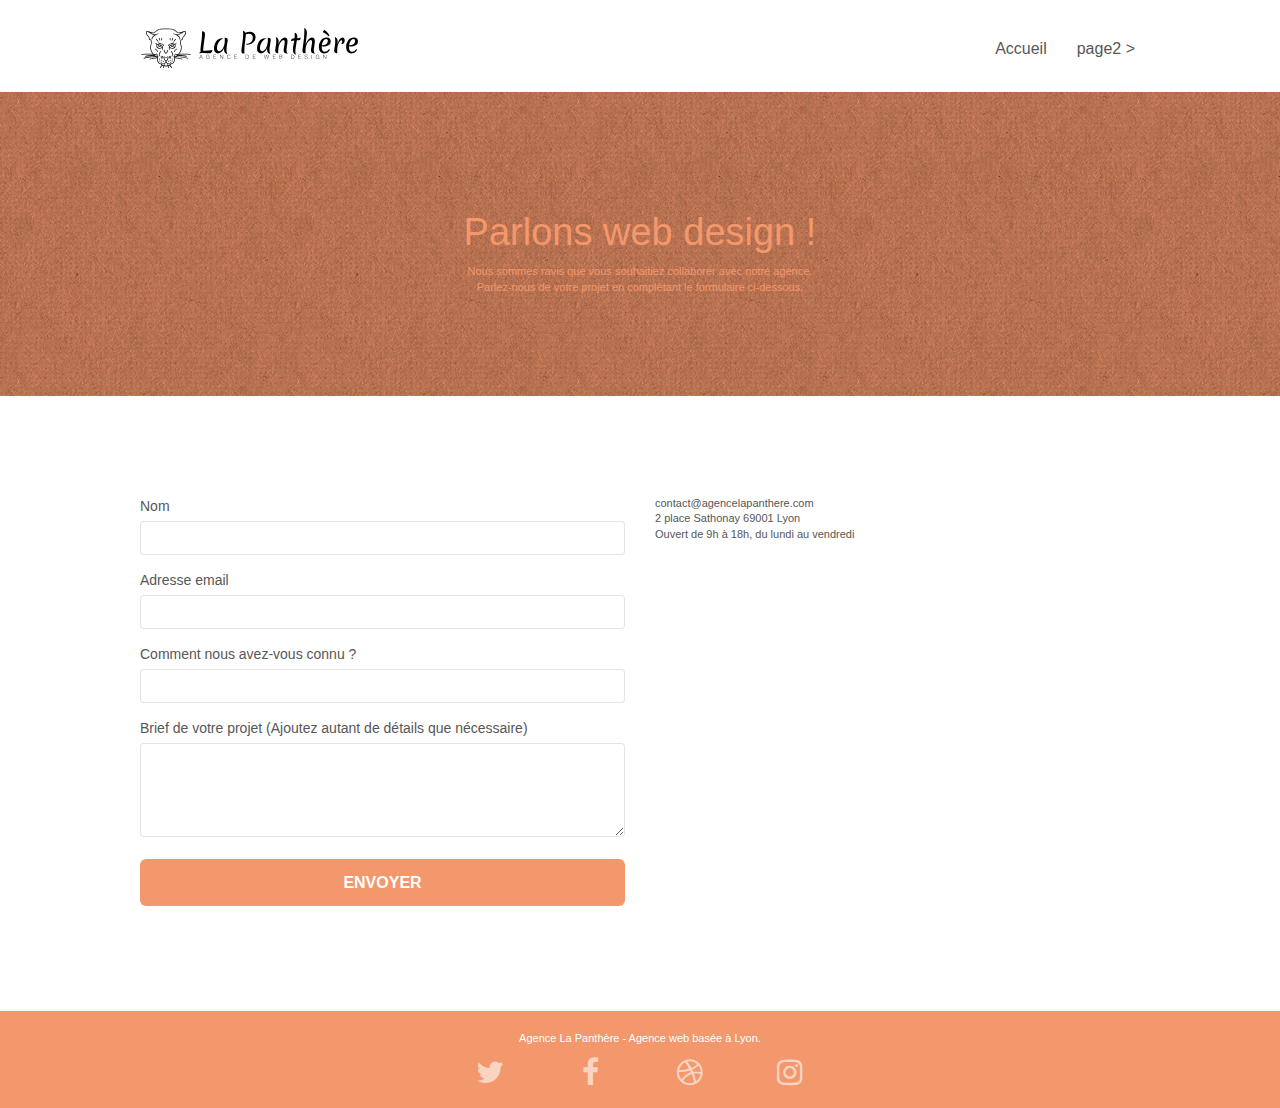
==== page2.html @ 371813df "first commit" ====
<!doctype html>
<html lang="Default">
<head>
    <meta charset="utf-8">
    <meta name="keywords" content="">
    <meta name="description" content="">
    <meta name="viewport" content="width=device-width, initial-scale=1.0, viewport-fit=cover">
    <link rel="shortcut icon" type="image/png" href="favicon.jpg">
    
	<link rel="stylesheet" type="text/css" href="./css/bootstrap.min.css">
	<link rel="stylesheet" type="text/css" href="style.css">
	<link rel="stylesheet" type="text/css" href="./css/font-awesome.min.css">
	<link rel="stylesheet" type="text/css" href="./css/et-line.min.css">
	
    
	<script src="./js/jquery-2.1.0.min.js"></script>
	<script src="./js/bootstrap.min.js"></script>
	<script src="./js/blocs.min.js"></script>
	<script src="./js/jqBootstrapValidation.js"></script>
	<script src="./js/formHandler.js"></script>
    <title>page2</title>

    
<!-- Analytics -->
 
<!-- Analytics END -->
    
</head>
<body>
<!-- Principal conteneur -->
<div class="page-container">
    
<!-- bloc-0 -->
<div class="bloc bgc-white l-bloc " id="bloc-0">
	<div class="container bloc-sm">
		<nav class="navbar row">
			<div class="navbar-header">
				<a class="navbar-brand" href="index.html"><img src="img/agence-la-panthere-monochrome.svg" alt="atlanta web design logo" height="40" /></a>
				<button id="nav-toggle" type="button" class="ui-navbar-toggle navbar-toggle" data-toggle="collapse" data-target=".navbar-1">
					<span class="sr-only">Toggle navigation</span><span class="icon-bar"></span><span class="icon-bar"></span><span class="icon-bar"></span>
				</button>
			</div>
			<div class="collapse navbar-collapse navbar-1 special-dropdown-nav">
				<ul class="site-navigation nav navbar-nav">
					<li>
						<a href="index.html">Accueil</a>
					</li>
					<li>
					</li>
					<li>
						<a href="page2.html">page2 &gt;</a>
					</li>
				</ul>
			</div>
		</nav>
	</div>
</div>
<!-- bloc-0 END -->

<!-- bloc-6 -->
<div class="bloc bg-dots-bg bg-repeat bgc-atomic-tangerine d-bloc bloc-bg-texture texture-paper" id="bloc-6">
	<div class="container bloc-lg">
		<div class="row">
			<div class="col-sm-12">
				<h1 class="text-center hero-bloc-text tc-white">
					Parlons web design !
				</h1>
				<p class="text-center mg-lg tc-white tight-width-whitespace">
					Nous sommes ravis que vous souhaitiez collaborer avec notre agence.<br>
					Parlez-nous de votre projet en complétant le formulaire ci-dessous.
				</p>
			</div>
		</div>
	</div>
</div>
<!-- bloc-6 END -->

<!-- bloc-7 -->
<div class="bloc bgc-white l-bloc" id="bloc-7">
	<div class="container bloc-lg">
		<div class="row">
			<div class="col-sm-6">
				<form id="form_1" novalidate success-msg="Your message has been sent." fail-msg="Sorry it seems that our mail server is not responding, Sorry for the inconvenience!">
					<div class="form-group">
						<label>
							Nom
						</label>
						<input id="name" class="form-control" required />
					</div>
					<div class="form-group">
						<label>
							Adresse email
						</label>
						<input id="email" class="form-control" type="email" required />
					</div>
					<div class="form-group">
						<label>
							Comment nous avez-vous connu ?
						</label>
						<input class="form-control" type="email" required id="input_504" />
					</div>
					<div class="form-group">
						<label>
							Brief de votre projet (Ajoutez autant de détails que nécessaire)<br>
						</label><textarea id="message" class="form-control" rows="4" cols="50" required></textarea>
					</div> 
					<button class="bloc-button btn btn-lg btn-block cta-hero btn-atomic-tangerine" type="submit">
						Envoyer
					</button>
				</form>
			</div>
			<div class="col-sm-6">
				<p>
					contact@agencelapanthere.com<br>2 place Sathonay 69001 Lyon<br>Ouvert de 9h à 18h, du lundi au vendredi<br>
				</p>
			</div>
		</div>
	</div>
</div>
<!-- bloc-7 END -->

<!-- ScrollToTop Button -->
<a class="bloc-button btn btn-d scrollToTop" onclick="scrollToTarget('1')"><span class="fa fa-chevron-up"></span></a>
<!-- ScrollToTop Button END-->


<!-- Footer - bloc-8 -->
<div class="bloc bgc-atomic-tangerine d-bloc" id="bloc-8">
	<div class="container bloc-sm">
		<div class="row">
			<div class="col-sm-12">
				<p class="text-center white">
					Agence La Panthère - Agence web basée à Lyon.<br>
				</p>
				<div class="row row-no-gutters social">
					<div class="col-sm-3">
						<div class="text-center">
							<a class="social" href="index.html"><span class="fa fa-twitter icon-md"></span></a>
						</div>
					</div>
					<div class="col-sm-3">
						<div class="text-center">
							<a class="social" href="index.html"><span class="fa fa-facebook icon-md"></span></a>
						</div>
					</div>
					<div class="col-sm-3">
						<div class="text-center">
							<a class="social" href="index.html"><span class="fa fa-dribbble icon-md"></span></a>
						</div>
					</div>
					<div class="col-sm-3">
						<div class="text-center">
							<a class="social" href="index.html"><span class="fa fa-instagram icon-md"></span></a>
						</div>
					</div>
				</div>
			</div>
		</div>
	</div>
</div>
<!-- Footer - bloc-8 END -->

</div>
<!-- Principal conteneur END -->
    

</body>
</html>
---- style.css ----
body {
    margin: 0;
    padding: 0;
    background: #FFF;
    overflow-x: hidden;
    -webkit-font-smoothing: antialiased;
    -moz-osx-font-smoothing: grayscale;
}

a,
button {
    transition: all .3s ease-in-out;
    outline: none!important;
}

a:hover {
    text-decoration: none;
    cursor: pointer;
}

#page-loading-blocs-notifaction {
    position: fixed;
    top: 0;
    bottom: 0;
    width: 100%;
    z-index: 100000;
    background: #FFFFFF url("img/pageload-spinner.gif") no-repeat center center;
}

.bloc {
    width: 100%;
    clear: both;
    background: 50% 50% no-repeat;
    padding: 0 50px;
    -webkit-background-size: cover;
    -moz-background-size: cover;
    -o-background-size: cover;
    background-size: cover;
    position: relative;
}

.bloc .container {
    padding-left: 0;
    padding-right: 0;
}

.bloc-lg {
    padding: 100px 50px;
}

.bloc-md {
    padding: 50px;
}

.bloc-sm {
    padding: 20px 50px;
}

.bg-center,
.bg-l-edge,
.bg-r-edge,
.bg-t-edge,
.bg-b-edge,
.bg-tl-edge,
.bg-bl-edge,
.bg-tr-edge,
.bg-br-edge,
.bg-repeat {
    -webkit-background-size: auto!important;
    -moz-background-size: auto!important;
    -o-background-size: auto!important;
    background-size: auto!important;
}

.bg-repeat {
    background: repeat;
}

.bg-t-edge {
    background: top no-repeat;
}

.bloc-bg-texture::before {
    content: "";
    background-size: 2px 2px;
    position: absolute;
    top: 0;
    bottom: 0;
    left: 0;
    right: 0;
}

.texture-paper::before {
    background: url("img/texture-paper.png");
    background-size: 280px 280px;
}

.b-parallax {
    background-attachment: fixed;
}

.d-bloc {
    color: rgba(255, 255, 255, .7);
}

.d-bloc button:hover {
    color: rgba(255, 255, 255, .9);
}

.d-bloc .icon-round,
.d-bloc .icon-square,
.d-bloc .icon-rounded,
.d-bloc .icon-semi-rounded-a,
.d-bloc .icon-semi-rounded-b {
    border-color: rgba(255, 255, 255, .9);
}

.d-bloc .divider-h span {
    border-color: rgba(255, 255, 255, .2);
}

.d-bloc .a-btn,
.d-bloc .navbar a,
.d-bloc .navbar-brand,
.d-bloc a .icon-sm,
.d-bloc a .icon-md,
.d-bloc a .icon-lg,
.d-bloc a .icon-xl,
.d-bloc h1 a,
.d-bloc h2 a,
.d-bloc h3 a,
.d-bloc h4 a,
.d-bloc h5 a,
.d-bloc h6 a,
.d-bloc p a {
    color: rgba(255, 255, 255, .6);
}

.d-bloc .a-btn:hover,
.d-bloc .navbar a:hover,
.d-bloc .navbar-brand:hover,
.d-bloc a:hover .icon-sm,
.d-bloc a:hover .icon-md,
.d-bloc a:hover .icon-lg,
.d-bloc a:hover .icon-xl,
.d-bloc h1 a:hover,
.d-bloc h2 a:hover,
.d-bloc h3 a:hover,
.d-bloc h4 a:hover,
.d-bloc h5 a:hover,
.d-bloc h6 a:hover,
.d-bloc p a:hover {
    color: rgba(255, 255, 255, 1);
}

.d-bloc .navbar-toggle .icon-bar {
    background: rgba(255, 255, 255, 1);
}

.d-bloc .btn-wire,
.d-bloc .btn-wire:hover {
    color: rgba(255, 255, 255, 1);
    border-color: rgba(255, 255, 255, 1);
}

.d-bloc .panel {
    color: rgba(0, 0, 0, .5);
}

.d-bloc .panel button:hover {
    color: rgba(0, 0, 0, .7);
}

.d-bloc .panel icon {
    border-color: rgba(0, 0, 0, .7);
}

.d-bloc .panel .divider-h span {
    border-color: rgba(0, 0, 0, .1);
}

.d-bloc .panel .a-btn {
    color: rgba(0, 0, 0, .6);
}

.d-bloc .panel .a-btn:hover {
    color: rgba(0, 0, 0, 1);
}

.d-bloc .panel .btn-wire,
.d-bloc .panel .btn-wire:hover {
    color: rgba(0, 0, 0, .7);
    border-color: rgba(0, 0, 0, .3);
}

.d-bloc .panel,
.l-bloc {
    color: rgba(0, 0, 0, .5);
}

.d-bloc .panel button:hover,
.l-bloc button:hover {
    color: rgba(0, 0, 0, .7);
}

.l-bloc .icon-round,
.l-bloc .icon-square,
.l-bloc .icon-rounded,
.l-bloc .icon-semi-rounded-a,
.l-bloc .icon-semi-rounded-b {
    border-color: rgba(0, 0, 0, .7);
}

.d-bloc .panel .divider-h span,
.l-bloc .divider-h span {
    border-color: rgba(0, 0, 0, .1);
}

.d-bloc .panel .a-btn,
.l-bloc .a-btn,
.l-bloc .navbar a,
.l-bloc .navbar-brand,
.l-bloc a .icon-sm,
.l-bloc a .icon-md,
.l-bloc a .icon-lg,
.l-bloc a .icon-xl,
.l-bloc h1 a,
.l-bloc h2 a,
.l-bloc h3 a,
.l-bloc h4 a,
.l-bloc h5 a,
.l-bloc h6 a,
.l-bloc p a {
    color: rgba(0, 0, 0, .6);
}

.d-bloc .panel .a-btn:hover,
.l-bloc .a-btn:hover,
.l-bloc .navbar a:hover,
.l-bloc .navbar-brand:hover,
.l-bloc a:hover .icon-sm,
.l-bloc a:hover .icon-md,
.l-bloc a:hover .icon-lg,
.l-bloc a:hover .icon-xl,
.l-bloc h1 a:hover,
.l-bloc h2 a:hover,
.l-bloc h3 a:hover,
.l-bloc h4 a:hover,
.l-bloc h5 a:hover,
.l-bloc h6 a:hover,
.l-bloc p a:hover {
    color: rgba(0, 0, 0, 1);
}

.l-bloc .navbar-toggle .icon-bar {
    color: rgba(0, 0, 0, .6);
}

.d-bloc .panel .btn-wire,
.d-bloc .panel .btn-wire:hover,
.l-bloc .btn-wire,
.l-bloc .btn-wire:hover {
    color: rgba(0, 0, 0, .7);
    border-color: rgba(0, 0, 0, .3);
}

.voffset {
    margin-top: 30px;
}

.voffset-lg {
    margin-top: 80px;
}

.row-no-gutters {
    margin-right: 0;
    margin-left: 0;
}

.row.row-no-gutters > [class^="col-"],
.row.row-no-gutters > [class*=" col-"] {
    padding-right: 0;
    padding-left: 0;
}

#bloc-1-hero h1 {
    font-size: 32px;
}

.navbar {
    margin-bottom: 0;
    z-index: 1;
}

.navbar-brand {
    height: auto;
    padding: 3px 15px;
    font-size: 25px;
    font-weight: normal;
    font-weight: 600;
    line-height: 44px;
}

.navbar-brand img {
    max-height: 200px;
    margin: 0 5px 0 0;
    display: inline;
}

.navbar-brand img[src$=svg] {
    min-width: 100px;
}

.nav-center .navbar-brand img {
    margin: 0;
}

.navbar .nav {
    padding-top: 2px;
    margin-right: -16px;
    float: right;
    z-index: 1;
}

.nav > li {
    float: left;
    margin-top: 4px;
    font-size: 16px;
}

.navbar-nav .open .dropdown-menu > li > a {
    text-align: inherit;
}

.nav > li a:hover,
.nav > li a:focus {
    background: transparent;
}

.navbar-toggle {
    margin: 10px 10px 0 0;
    border: 0px;
}

.navbar-toggle:hover {
    background: transparent!important;
}

.navbar-toggle .icon-bar {
    background-color: rgba(0, 0, 0, .5);
    width: 26px;
}

.nav-invert .navbar .nav {
    float: left;
}

.nav-invert .navbar-header,
.nav-invert .navbar-brand {
    float: right;
    position: relative;
    z-index: 2;
}

@media (min-width: 768px) {
    .site-navigation {
        position: absolute;
        top: 50%;
        right: 20px;
        transform: translate(0, -50%);
        -webkit-transform: translateY(-50%);
    }
    .nav > li .dropdown-menu a,
    .nav > li .dropdown-menu a:hover {
        color: #484848;
    }
    .nav-invert .site-navigation {
        left: 0;
        right: 0;
    }
    .nav-center {
        text-align: center;
    }
    .nav-center .navbar-header {
        width: 100%;
    }
    .nav-center .navbar-header,
    .nav-center .navbar-brand,
    .nav-center .nav > li {
        float: none;
        display: inline-block;
    }
    .nav-center .site-navigation {
        position: relative;
        width: 100%;
        right: 0;
        margin-right: 0px;
        margin-top: 20px;
    }
    .nav-center.mini-nav .navbar-toggle {
        float: none;
        margin: 10px auto 0;
    }
}

.nav > li > .dropdown a {
    background: none!important;
    display: block;
    padding: 14px 15px;
}

nav .caret {
    margin: 0 5px;
}

.dropdown-menu .dropdown-menu {
    top: -8px;
    left: 100%;
}

.dropdown-menu .dropmenu-flow-right {
    top: 100%;
    left: 0;
    margin-left: -1px;
    border-top-left-radius: 0;
    border-top-right-radius: 0;
}

.dropdown-menu .dropdown span {
    border: 4px solid black;
    border-top-color: transparent;
    border-right-color: transparent;
    border-bottom-color: transparent;
    margin: 6px -5px 0 0!important;
    float: right;
}

.mg-md {
    margin-top: 10px;
    margin-bottom: 20px;
}

.mg-lg {
    margin-top: 10px;
    margin-bottom: 40px;
}

.btn {
    margin: 0 5px 5px 0;
}

.btn.pull-right {
    margin: 0 0 5px 5px;
}

.btn-d,
.btn-d:hover,
.btn-d:focus {
    color: #FFF;
    background: rgba(0, 0, 0, .3);
}

button {
    outline: none!important;
}

.btn-rd {
    border-radius: 40px;
}

.btn-clean {
    border: 1px solid rgba(0, 0, 0, .08);
    border-bottom-color: rgba(0, 0, 0, .1);
    text-shadow: 0 1px 0 rgba(0, 0, 1, .1);
    box-shadow: 0 1px 3px rgba(0, 0, 1, .25), inset 0 1px 0 0 rgba(255, 255, 255, .15);
}

.icon-md {
    font-size: 30px!important;
}

.icon-lg {
    font-size: 60px!important;
}

.sm-shadow {
    text-shadow: 0 1px 2px rgba(0, 0, 0, .3);
}

.panel-sq,
.panel-sq .panel-heading,
.panel-sq .panel-footer {
    border-radius: 0;
}

.panel-rd {
    border-radius: 30px;
}

.panel-rd .panel-heading {
    border-radius: 29px 29px 0 0;
}

.panel-rd .panel-footer {
    border-radius: 0 0 29px 29px;
}

.form-control {
    border-color: rgba(0, 0, 0, .1);
    box-shadow: none;
}

.scrollToTop {
    width: 40px;
    height: 40px;
    position: fixed;
    bottom: 20px;
    right: 20px;
    opacity: 0;
    z-index: 500;
    transition: all .3s ease-in-out;
}

.scrollToTop span {
    margin-top: 6px;
}

.showScrollTop {
    font-size: 14px;
    opacity: 1;
}

a[data-lightbox] {
    position: relative;
    display: block;
    text-align: center;
}

a[data-lightbox]:hover::before {
    content: "+";
    font-family: "HelveticaNeue-Light", "Helvetica Neue Light", "Helvetica Neue", Helvetica, Arial;
    font-size: 32px;
    width: 50px;
    height: 50px;
    margin-left: -25px;
    border-radius: 50%;
    background: rgba(0, 0, 0, .6);
    color: #FFF;
    font-weight: 100;
    z-index: 1;
    position: absolute;
    top: 50%;
    transform: translateY(-50%);
    -webkit-transform: translateY(-50%);
}

a[data-lightbox]:hover img {
    opacity: 0.6;
    -webkit-animation-fill-mode: none;
    animation-fill-mode: none;
}

#lightbox-modal {
    display: flex;
    align-items: center;
}

#lightbox-modal .modal-dialog {
    width: 90%;
    max-width: 900px;
    margin: 0 auto 0;
}

#lightbox-modal .modal-dialog img {
    max-height: 90vh;
    margin: 0 auto;
}

.lightbox-caption {
    padding: 20px;
    color: #FFF;
    background: rgba(0, 0, 0, .5);
    position: absolute;
    left: 15px;
    right: 15px;
    bottom: 5px;
}

.close-lightbox {
    color: #FFF;
    font-size: 30px;
    position: absolute;
    top: 20px;
    right: 20px;
    z-index: 20;
    background: rgba(0, 0, 0, .5);
    border: none;
    line-height: 30px;
    padding: 0 9px 5px;
    opacity: 0.3;
}

.close-lightbox:hover,
.next-lightbox:hover,
.prev-lightbox:hover {
    opacity: 1.0;
    color: #FFF;
}

.next-lightbox,
.prev-lightbox {
    font-size: 20px;
    color: rgba(255, 255, 255, .9);
    background: rgba(0, 0, 0, .5);
    transition: all .2s ease-in-out;
    position: absolute;
    top: 45%;
    z-index: 1;
    opacity: 0.4;
}

.next-lightbox {
    padding: 6px 8px 1px 13px;
    right: 25px;
}

.prev-lightbox {
    padding: 6px 13px 1px 10px;
    left: 25px;
}

.snapshot-lb .modal-body {
    padding-bottom: 45px;
}

.snapshot-lb .lightbox-caption {
    padding: 0;
    color: rgba(0, 0, 0, .5);
    background: none;
}

h1,
h2,
h3,
h4,
h5,
h6,
p,
label,
.btn,
a {
    font-family: "helvetica";
    font-weight: 400;
    color: #575757!important;
}

.container {
    max-width: 1000px;
}

.hero-bloc-text {
    font-size: 38px;
}

.hero-bloc-text-sub {
    font-size: 36px;
}

.statement-bloc-text {
    line-height: 26px;
    font-style: italic;
    font-size: 20px;
    text-align: center;
    font-weight: lighter;
    max-width: 520px;
    margin: auto auto auto auto;
}

p {
    font-size: 11px;
}

.tight-width-whitespace {
    max-width: 600px;
    margin: auto auto auto auto;
}

.h1 {
    font-size: 20px;
    font-family: "Open Sans";
}

.cta-hero {
    margin-top: 22px;
    color: #FFFFFF!important;
    text-transform: uppercase;
    padding: 12px 28px 12px 28px;
    font-size: 16px;
    font-weight: 700;
}

.social {
    max-width: 400px;
    margin: auto auto auto auto;
}

h2 {
    font-size: 22px;
    line-height: 1.4em;
}

h3 {
    font-size: 15px;
    text-transform: uppercase;
    font-weight: 700;
    color: #333333!important;
}

.med-width-whitespace {
    max-width: 800px;
    margin: auto auto auto auto;
    box-shadow: 0px 0px 0px #000000;
}

h1 {
    color: #333333!important;
}

h4 {
    color: #333333!important;
}

.icons {
    margin-bottom: 14px;
    margin-top: 24px;
}

.white {
    color: #FFFFFF!important;
}

.portfolio-thumb {
    margin-bottom: 24px;
}

.portfolio-row {
    margin-bottom: 44px;
    margin-top: 50px;
}

.avatar {
    box-shadow: 0px 4px 9px rgba(0, 0, 0, 0.3);
}

.black-background {
    background-color: rgba(165, 147, 99, 0.7);
    padding: 40px 40px 40px 40px;
}

.bold-link {
    font-weight: 900;
    text-decoration: underline!important;
}

.bgc-white {
    background-color: #FFFFFF;
}

.bgc-dark-slate-blue {
    background-color: #364577;
}

.bgc-atomic-tangerine {
    background-color: #F3976C;
}

.tc-white {
    color: #F3976C!important;
}

.btn-atomic-tangerine {
    background: #F3976C;
    color: #FFFFFF!important;
}

.btn-atomic-tangerine:hover {
    background: #c27956!important;
    color: #FFFFFF!important;
}

.ltc-white {
    color: #FFFFFF!important;
}

.ltc-white:hover {
    color: #cccccc!important;
}

.ltc-atomic-tangerine {
    color: #F3976C!important;
}

.ltc-atomic-tangerine:hover {
    color: #c27956!important;
}

.icon-dark-slate-blue {
    color: #364577!important;
    border-color: #364577!important;
}

.bg-dots-bg {
    background-image: url("img/dots-bg.png");
}

.bg-lines-h2-bg {
    background-image: url("img/lines-h2-bg.png");
}

.bg-banniere {
    background-image: url("img/agence-la-panthere.jpg");
}

.bg-presentation {
    background-image: url("img/image-de-presentation.bmp");
}

@media (max-width: 1024px) {
    .bloc {
        padding-left: 20px;
        padding-right: 20px;
    }
    .bloc.full-width-bloc,
    .bloc-tile-2.full-width-bloc .container,
    .bloc-tile-3.full-width-bloc .container,
    .bloc-tile-4.full-width-bloc .container {
        padding-left: 0;
        padding-right: 0;
    }
}

@media (max-width: 992px) and (min-width: 768px) {
    .navbar .nav {
        max-width: 80%
    }
    .nav-center.navbar .nav {
        max-width: 100%
    }
}

@media only screen and (min-device-width: 768px) and (max-device-width: 1024px) and (orientation: landscape) {
    .b-parallax {
        background-attachment: scroll;
    }
}

@media only screen and (min-device-width: 1024px) and (max-device-width: 1366px) and (-webkit-min-device-pixel-ratio: 1.5) {
    .b-parallax {
        background-attachment: scroll;
    }
}

@media (max-width: 991px) {
    .container {
        width: 100%;
    }
    .b-parallax {
        background-attachment: scroll;
    }
    .page-container,
    #hero-bloc {
        overflow-x: hidden;
        position: relative;
    }
    .bloc {
        padding-left: constant(safe-area-inset-left);
        padding-right: constant(safe-area-inset-right);
    }
    .bloc-group,
    .bloc-group .bloc {
        display: block;
        width: 100%;
    }
    .bloc-fill-screen .fill-bloc-top-edge,
    .bloc-fill-screen .fill-bloc-bottom-edge {
        padding: 0 20px;
        padding-left: constant(safe-area-inset-left);
        padding-right: constant(safe-area-inset-right);
    }
}

@media (max-width: 767px) {
    .page-container {
        overflow-x: hidden;
        position: relative;
    }
    h1,
    h2,
    h3,
    h4,
    h5,
    h6,
    p,
    #disqus_thread {
        padding-left: 10px!important;
        padding-right: 10px!important;
    }
    .b-parallax {
        background-attachment: scroll;
    }
    .navbar .nav {
        padding-top: 0;
        border-top: 1px solid rgba(0, 0, 0, .2);
        float: none!important;
    }
    .navbar.row {
        margin-left: 0;
        margin-right: 0;
    }
    .site-navigation {
        position: inherit;
        transform: none;
        -webkit-transform: none;
        -ms-transform: none;
    }
    .nav > li {
        margin-top: 0;
        border-bottom: 1px solid rgba(0, 0, 0, .1);
        background: rgba(0, 0, 0, .05);
        text-align: left;
        padding-left: 15px;
        width: 100%;
    }
    .nav > li:hover {
        background: rgba(0, 0, 0, .08);
    }
    .dropdown .dropdown a .caret {
        float: none;
        margin: 5px 0 0 10px!important;
        border: 4px solid black;
        border-bottom-color: transparent;
        border-right-color: transparent;
        border-left-color: transparent;
    }
    #hero-bloc .navbar .nav {
        background: rgba(0, 0, 0, .8);
    }
    #hero-bloc .navbar .nav a {
        color: rgba(255, 255, 255, .6);
    }
    .hero {
        padding: 50px 0;
    }
    .hero-nav {
        left: -1px;
        right: -1px;
    }
    .navbar-collapse {
        padding: 0;
        overflow-x: hidden;
        -webkit-box-shadow: none;
        box-shadow: none;
    }
    .navbar-brand img {
        max-height: 40px;
        width: auto;
    }
    .nav-invert .navbar-header {
        float: none;
        width: 100%;
    }
    .nav-invert .navbar-toggle {
        float: left;
        margin-left: 10px;
    }
    .bloc {
        padding-left: 0;
        padding-right: 0;
    }
    .bloc-xxl,
    .bloc-xl,
    .bloc-lg {
        padding: 40px 0;
    }
    .bloc-sm,
    .bloc-md {
        padding-left: 0;
        padding-right: 0;
    }
    .bloc-tile-2 .container,
    .bloc-tile-3 .container,
    .bloc-tile-4 .container,
    .bloc-fill-screen .fill-bloc-top-edge,
    .bloc-fill-screen .fill-bloc-bottom-edge {
        padding-left: 0;
        padding-right: 0;
    }
    .a-block {
        padding: 0 10px;
    }
    .btn-dwn {
        display: none;
    }
    .voffset {
        margin-top: 5px;
    }
    .voffset-md {
        margin-top: 20px;
    }
    .voffset-lg {
        margin-top: 30px;
    }
    form {
        padding: 5px;
    }
    .close-lightbox {
        display: inline-block;
    }
    .blocsapp-device-iphone5 {
        background-size: 216px 425px;
        padding-top: 60px;
        width: 216px;
        height: 425px;
    }
    .blocsapp-device-iphone5 img {
        width: 180px;
        height: 320px;
    }
}

@media (max-width: 400px) {
    .bloc {
        padding-left: 0;
        padding-right: 0;
    }
}

@media (max-width: 767px) {
    .bloc-mob-center-text {
        text-align: center;
    }
}
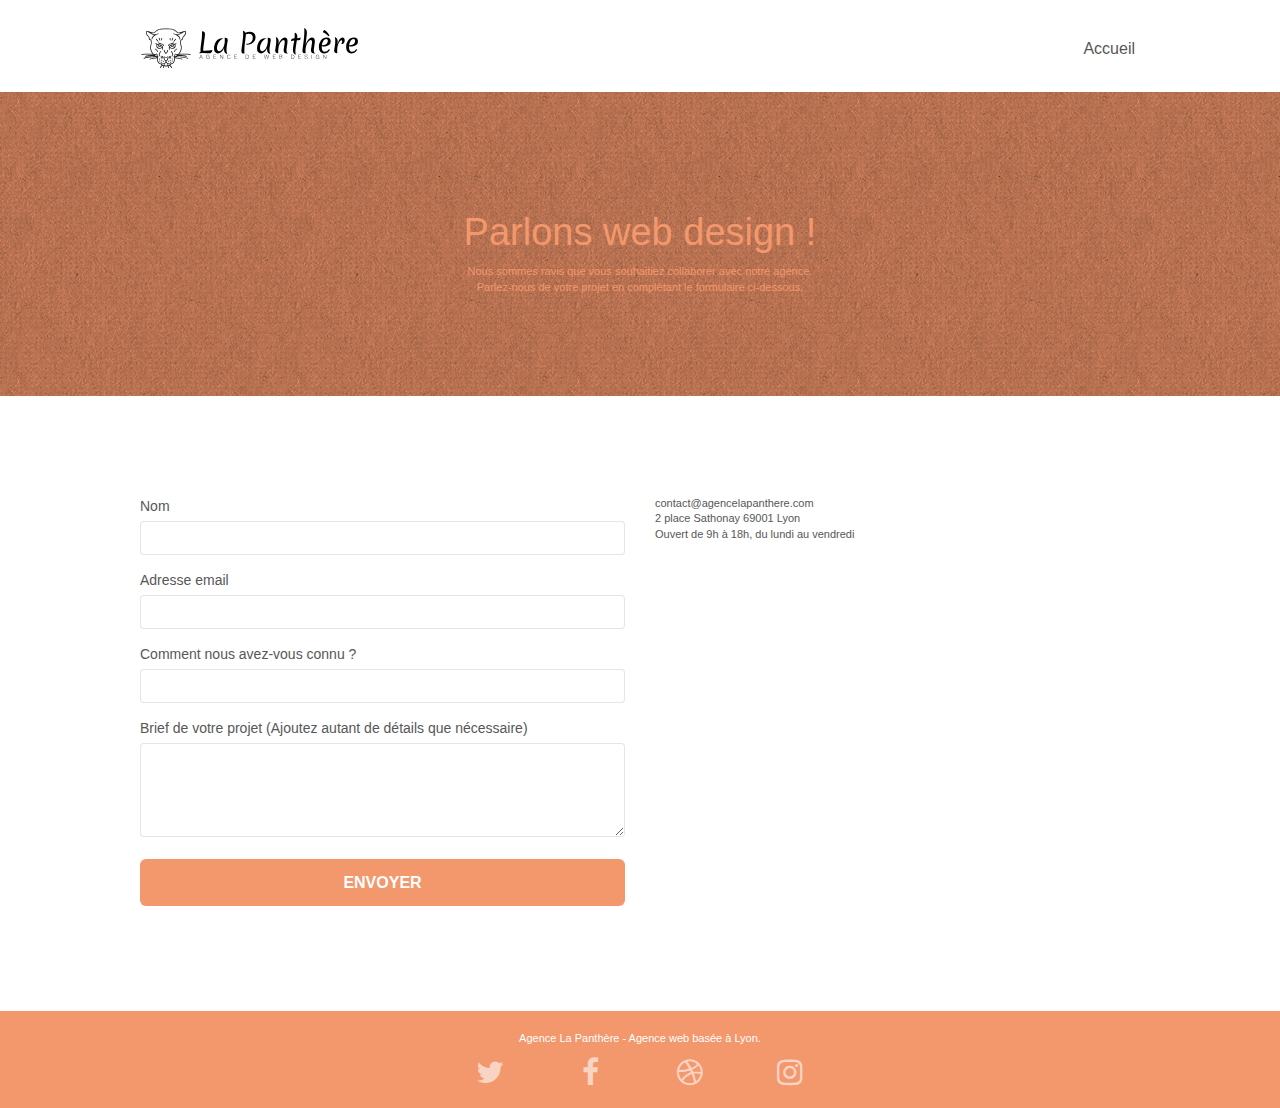
==== commit 46b5e019: "header" ====
--- a/page2.html
+++ b/page2.html
@@ -44,11 +44,6 @@
 				<ul class="site-navigation nav navbar-nav">
 					<li>
 						<a href="index.html">Accueil</a>
-					</li>
-					<li>
-					</li>
-					<li>
-						<a href="page2.html">page2 &gt;</a>
 					</li>
 				</ul>
 			</div>
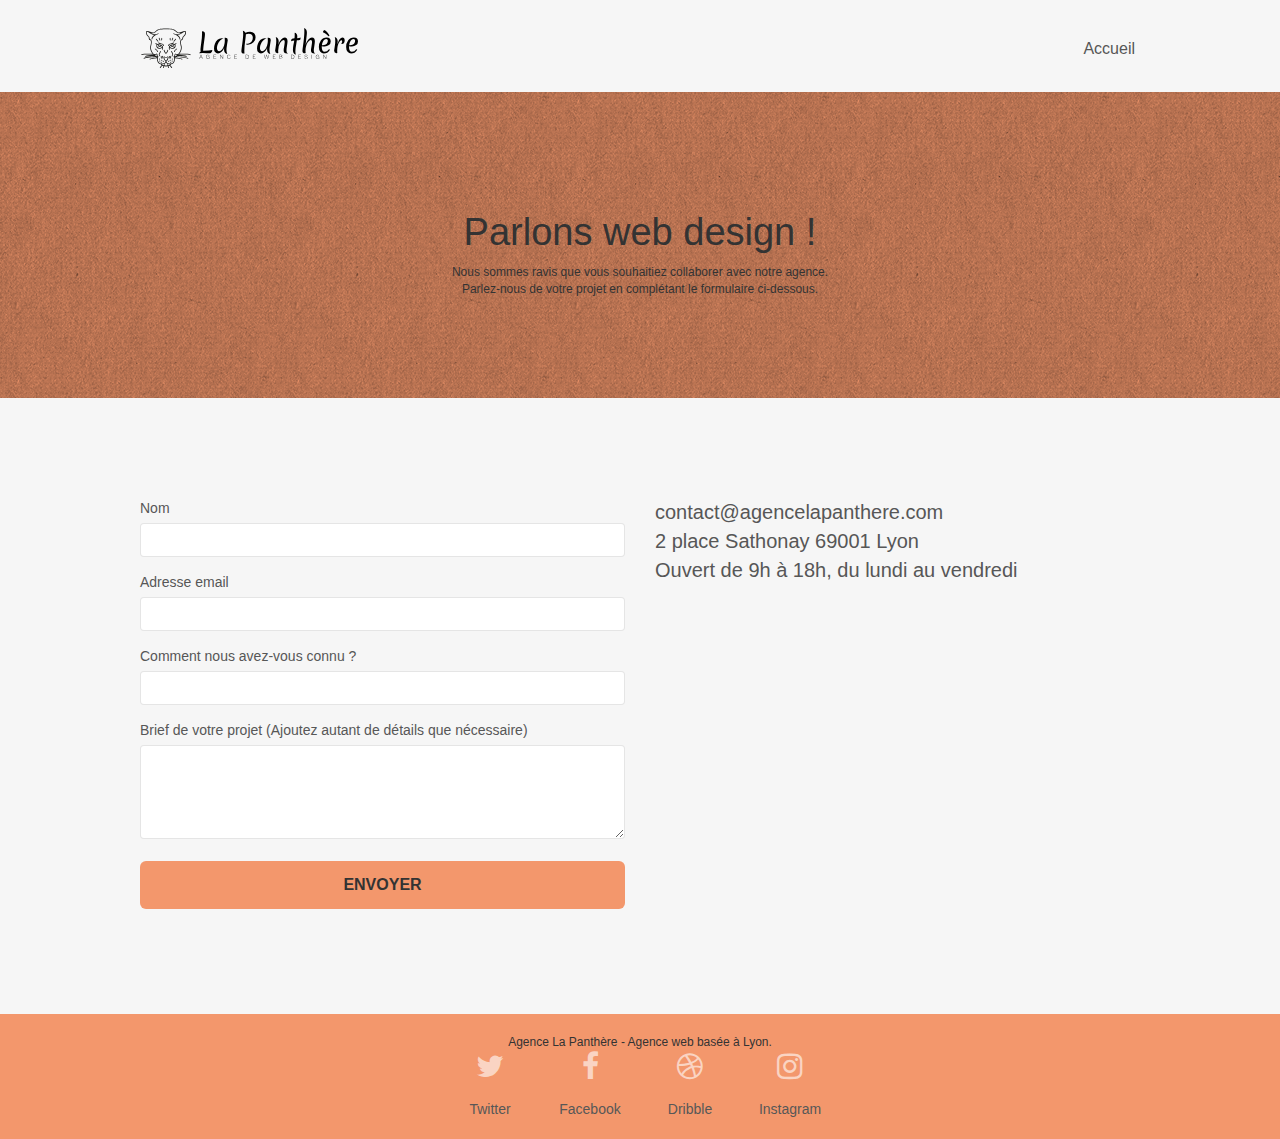
==== commit 967f3163: "Before mini" ====
--- a/page2.html
+++ b/page2.html
@@ -1,163 +1,169 @@
 <!doctype html>
-<html lang="Default">
+<html lang="fr">
 <head>
-    <meta charset="utf-8">
-    <meta name="keywords" content="">
-    <meta name="description" content="">
-    <meta name="viewport" content="width=device-width, initial-scale=1.0, viewport-fit=cover">
-    <link rel="shortcut icon" type="image/png" href="favicon.jpg">
-    
+	<title>Nous Contactez</title>
+	<meta charset="utf-8">
+	<meta name="keywords"
+		content="site web, site internet, agence web design Lyon, web design, web developper, meilleure, france, recruter developpeur Web, professionelle, contacter, contact">
+	<meta name="description"
+		content="Entreprise web design située à Lyon, La Panthère, agence vous apporte son expertise pour vous aider à la création ou la refonte de votre site web ">
+	<meta name="viewport" content="width=device-width, initial-scale=1.0, viewport-fit=cover">
+	<meta name="robots" content="index">
+	<link rel="shortcut icon" type="image/png" href="favicon.jpg">
+	<link rel="canonical" href="https://davidlpro.github.io/OPC-P4avantSEO/" />
 	<link rel="stylesheet" type="text/css" href="./css/bootstrap.min.css">
 	<link rel="stylesheet" type="text/css" href="style.css">
 	<link rel="stylesheet" type="text/css" href="./css/font-awesome.min.css">
 	<link rel="stylesheet" type="text/css" href="./css/et-line.min.css">
-	
-    
-	<script src="./js/jquery-2.1.0.min.js"></script>
-	<script src="./js/bootstrap.min.js"></script>
-	<script src="./js/blocs.min.js"></script>
-	<script src="./js/jqBootstrapValidation.js"></script>
-	<script src="./js/formHandler.js"></script>
-    <title>page2</title>
+	<!-- Analytics -->
+	<!-- Analytics END -->
+</head>
 
-    
-<!-- Analytics -->
- 
-<!-- Analytics END -->
-    
-</head>
 <body>
-<!-- Principal conteneur -->
-<div class="page-container">
-    
-<!-- bloc-0 -->
-<div class="bloc bgc-white l-bloc " id="bloc-0">
-	<div class="container bloc-sm">
-		<nav class="navbar row">
-			<div class="navbar-header">
-				<a class="navbar-brand" href="index.html"><img src="img/agence-la-panthere-monochrome.svg" alt="atlanta web design logo" height="40" /></a>
-				<button id="nav-toggle" type="button" class="ui-navbar-toggle navbar-toggle" data-toggle="collapse" data-target=".navbar-1">
-					<span class="sr-only">Toggle navigation</span><span class="icon-bar"></span><span class="icon-bar"></span><span class="icon-bar"></span>
-				</button>
-			</div>
-			<div class="collapse navbar-collapse navbar-1 special-dropdown-nav">
-				<ul class="site-navigation nav navbar-nav">
-					<li>
-						<a href="index.html">Accueil</a>
-					</li>
-				</ul>
-			</div>
-		</nav>
-	</div>
-</div>
-<!-- bloc-0 END -->
+	<!-- Principal conteneur -->
+	<main class="page-container">
+		<!-- bloc-0 -->
+		<div class="bloc bgc-white l-bloc " id="bloc-0">
+			<header class="container bloc-sm">
+				<nav class="navbar row">
+					<div class="navbar-header">
+						<a class="navbar-brand" href="index.html"><img src="img/agence-la-panthere-monochrome.svg"
+								alt="web design logo" height="40" /></a>
+						<button id="nav-toggle" type="button" class="ui-navbar-toggle navbar-toggle"
+							data-toggle="collapse" data-target=".navbar-1">
+							<span class="sr-only">Toggle navigation</span><span class="icon-bar"></span><span
+								class="icon-bar"></span><span class="icon-bar"></span>
+						</button>
+					</div>
+					<div class="collapse navbar-collapse navbar-1 special-dropdown-nav">
+						<ul class="site-navigation nav navbar-nav">
+							<li>
+								<a href="index.html">Accueil</a>
+							</li>
+						</ul>
+					</div>
+				</nav>
+			</header>
+		</div>
+		<!-- bloc-0 END -->
 
-<!-- bloc-6 -->
-<div class="bloc bg-dots-bg bg-repeat bgc-atomic-tangerine d-bloc bloc-bg-texture texture-paper" id="bloc-6">
-	<div class="container bloc-lg">
-		<div class="row">
-			<div class="col-sm-12">
-				<h1 class="text-center hero-bloc-text tc-white">
-					Parlons web design !
-				</h1>
-				<p class="text-center mg-lg tc-white tight-width-whitespace">
-					Nous sommes ravis que vous souhaitiez collaborer avec notre agence.<br>
-					Parlez-nous de votre projet en complétant le formulaire ci-dessous.
-				</p>
-			</div>
-		</div>
-	</div>
-</div>
-<!-- bloc-6 END -->
-
-<!-- bloc-7 -->
-<div class="bloc bgc-white l-bloc" id="bloc-7">
-	<div class="container bloc-lg">
-		<div class="row">
-			<div class="col-sm-6">
-				<form id="form_1" novalidate success-msg="Your message has been sent." fail-msg="Sorry it seems that our mail server is not responding, Sorry for the inconvenience!">
-					<div class="form-group">
-						<label>
-							Nom
-						</label>
-						<input id="name" class="form-control" required />
-					</div>
-					<div class="form-group">
-						<label>
-							Adresse email
-						</label>
-						<input id="email" class="form-control" type="email" required />
-					</div>
-					<div class="form-group">
-						<label>
-							Comment nous avez-vous connu ?
-						</label>
-						<input class="form-control" type="email" required id="input_504" />
-					</div>
-					<div class="form-group">
-						<label>
-							Brief de votre projet (Ajoutez autant de détails que nécessaire)<br>
-						</label><textarea id="message" class="form-control" rows="4" cols="50" required></textarea>
-					</div> 
-					<button class="bloc-button btn btn-lg btn-block cta-hero btn-atomic-tangerine" type="submit">
-						Envoyer
-					</button>
-				</form>
-			</div>
-			<div class="col-sm-6">
-				<p>
-					contact@agencelapanthere.com<br>2 place Sathonay 69001 Lyon<br>Ouvert de 9h à 18h, du lundi au vendredi<br>
-				</p>
-			</div>
-		</div>
-	</div>
-</div>
-<!-- bloc-7 END -->
-
-<!-- ScrollToTop Button -->
-<a class="bloc-button btn btn-d scrollToTop" onclick="scrollToTarget('1')"><span class="fa fa-chevron-up"></span></a>
-<!-- ScrollToTop Button END-->
-
-
-<!-- Footer - bloc-8 -->
-<div class="bloc bgc-atomic-tangerine d-bloc" id="bloc-8">
-	<div class="container bloc-sm">
-		<div class="row">
-			<div class="col-sm-12">
-				<p class="text-center white">
-					Agence La Panthère - Agence web basée à Lyon.<br>
-				</p>
-				<div class="row row-no-gutters social">
-					<div class="col-sm-3">
-						<div class="text-center">
-							<a class="social" href="index.html"><span class="fa fa-twitter icon-md"></span></a>
-						</div>
-					</div>
-					<div class="col-sm-3">
-						<div class="text-center">
-							<a class="social" href="index.html"><span class="fa fa-facebook icon-md"></span></a>
-						</div>
-					</div>
-					<div class="col-sm-3">
-						<div class="text-center">
-							<a class="social" href="index.html"><span class="fa fa-dribbble icon-md"></span></a>
-						</div>
-					</div>
-					<div class="col-sm-3">
-						<div class="text-center">
-							<a class="social" href="index.html"><span class="fa fa-instagram icon-md"></span></a>
-						</div>
+		<!-- bloc-6 -->
+		<div class="bloc bg-dots-bg bg-repeat bgc-atomic-tangerine d-bloc bloc-bg-texture texture-paper" id="bloc-6">
+			<div class="container bloc-lg">
+				<div class="row">
+					<div class="col-sm-12">
+						<h1 class="text-center hero-bloc-text tc-white contrast">
+							Parlons web design !
+						</h1>
+						<p class="text-center mg-lg tc-white tight-width-whitespace contrast">
+							Nous sommes ravis que vous souhaitiez collaborer avec notre agence.<br>
+							Parlez-nous de votre projet en complétant le formulaire ci-dessous.
+						</p>
 					</div>
 				</div>
 			</div>
 		</div>
-	</div>
-</div>
-<!-- Footer - bloc-8 END -->
+		<!-- bloc-6 END -->
 
-</div>
-<!-- Principal conteneur END -->
-    
+		<!-- bloc-7 -->
+		<div class="bloc bgc-white l-bloc" id="bloc-7">
+			<div class="container bloc-lg">
+				<div class="row">
+					<div class="col-sm-6">
+						<form id="form_1" novalidate >
+							<div class="form-group">
+								<label for="name">
+									Nom
+								</label>
+								<input id="name" class="form-control" required />
+							</div>
+							<div class="form-group">
+								<label for="email">
+									Adresse email
+								</label>
+								<input id="email" class="form-control" type="email" required />
+							</div>
+							<div class="form-group">
+								<label for="input_504">
+									Comment nous avez-vous connu ?
+								</label>
+								<input class="form-control" type="email" required id="input_504" />
+							</div>
+							<div class="form-group">
+								<label for="message">
+									Brief de votre projet (Ajoutez autant de détails que nécessaire)<br>
+								</label><textarea id="message" class="form-control" rows="4" cols="50"
+									required></textarea>
+							</div>
+							<button class="bloc-button btn btn-lg btn-block cta-hero btn-atomic-tangerine"
+								type="submit">
+								Envoyer
+							</button>
+						</form>
+					</div>
+					<div class="col-sm-6">
+						<p class="adresse">
+							contact@agencelapanthere.com<br>2 place Sathonay 69001 Lyon<br>Ouvert de 9h à 18h, du lundi
+							au vendredi<br>
+						</p>
+					</div>
+				</div>
+			</div>
+		</div>
+		<!-- bloc-7 END -->
+
+		<!-- ScrollToTop Button -->
+		<a class="bloc-button btn btn-d scrollToTop" onclick="scrollToTarget('1')"><span
+				class="fa fa-chevron-up"></span></a>
+		<!-- ScrollToTop Button END-->
+
+
+		<!-- Footer - bloc-8 -->
+		<div class="bloc bgc-atomic-tangerine d-bloc" id="bloc-8">
+			<footer class="container bloc-sm">
+				<div class="row">
+					<div class="col-sm-12">
+						<p class="text-center contrast tight-width-whitespace">
+							Agence La Panthère - Agence web basée à Lyon.<br>
+						</p>
+						<div class="row row-no-gutters social">
+							<div class="col-sm-3">
+								<div class="text-center">
+									<a class="social" href="https://twitter.com/?lang=fr"><span class="fa fa-twitter icon-md"></span><br>Twitter</a>
+								</div>
+							</div>
+							<div class="col-sm-3">
+								<div class="text-center">
+									<a class="social" href="https://fr-fr.facebook.com/"><span class="fa fa-facebook icon-md"></span><br>Facebook</a>
+								</div>
+							</div>
+							<div class="col-sm-3">
+								<div class="text-center">
+									<a class="social" href="https://dribbble.com/"><span class="fa fa-dribbble icon-md"></span><br>Dribble</a>
+								</div>
+							</div>
+							<div class="col-sm-3">
+								<div class="text-center">
+									<a class="social" href="https://www.instagram.com/?hl=fr"><span
+											class="fa fa-instagram icon-md"></span><br>Instagram</a>
+								</div>
+							</div>
+						</div>
+					</div>
+				</div>
+			</footer>
+		</div>
+		<!-- Footer - bloc-8 END -->
+
+	</main>
+	<!-- Principal conteneur END -->
+	<script src="./js/jquery-2.1.0.min.js" defer></script>
+	<script src="./js/boostrap.min.js" defer></script>
+	<script src="./js/blocs.min.js" defer></script>
+	<script src="./js/jquery.touchSwipe.min.js" defer></script>
+	<script src="./js/gmaps.min.js" defer></script>
+
 
 </body>
-</html>
+
+</html>--- a/style.css
+++ b/style.css
@@ -401,6 +401,11 @@
         float: none;
         margin: 10px auto 0;
     }
+    /* Ajout de cette classe .adress pour agrandir l'adresse */
+    .adresse{
+        font-size: 20px;
+    }
+    
 }
 
 .nav > li > .dropdown a {
@@ -677,7 +682,7 @@
 }
 
 p {
-    font-size: 11px;
+    font-size: 12px;
 }
 
 .tight-width-whitespace {
@@ -701,8 +706,9 @@
 
 .social {
     max-width: 400px;
-    margin: auto auto auto auto;
-}
+    margin: auto ;
+}
+
 
 h2 {
     font-size: 22px;
@@ -763,7 +769,7 @@
 }
 
 .bgc-white {
-    background-color: #FFFFFF;
+    background-color: #f6f6f6f6;
 }
 
 .bgc-dark-slate-blue {
@@ -780,7 +786,7 @@
 
 .btn-atomic-tangerine {
     background: #F3976C;
-    color: #FFFFFF!important;
+    color: #333!important;
 }
 
 .btn-atomic-tangerine:hover {
@@ -821,9 +827,9 @@
     background-image: url("img/agence-la-panthere.jpg");
 }
 
-.bg-presentation {
+/* .bg-presentation {
     background-image: url("img/image-de-presentation.bmp");
-}
+} */
 
 @media (max-width: 1024px) {
     .bloc {
@@ -846,6 +852,7 @@
     .nav-center.navbar .nav {
         max-width: 100%
     }
+    
 }
 
 @media only screen and (min-device-width: 768px) and (max-device-width: 1024px) and (orientation: landscape) {
@@ -1039,4 +1046,17 @@
     .bloc-mob-center-text {
         text-align: center;
     }
-}+}
+/**** ajout de css*/
+.fa-twitter,.fa-facebook,.fa-dribbble,.fa-instagram{
+    width: 48px;
+    height: 48px;
+}
+
+.contrast{
+    color: #333 !important;
+}
+
+
+
+
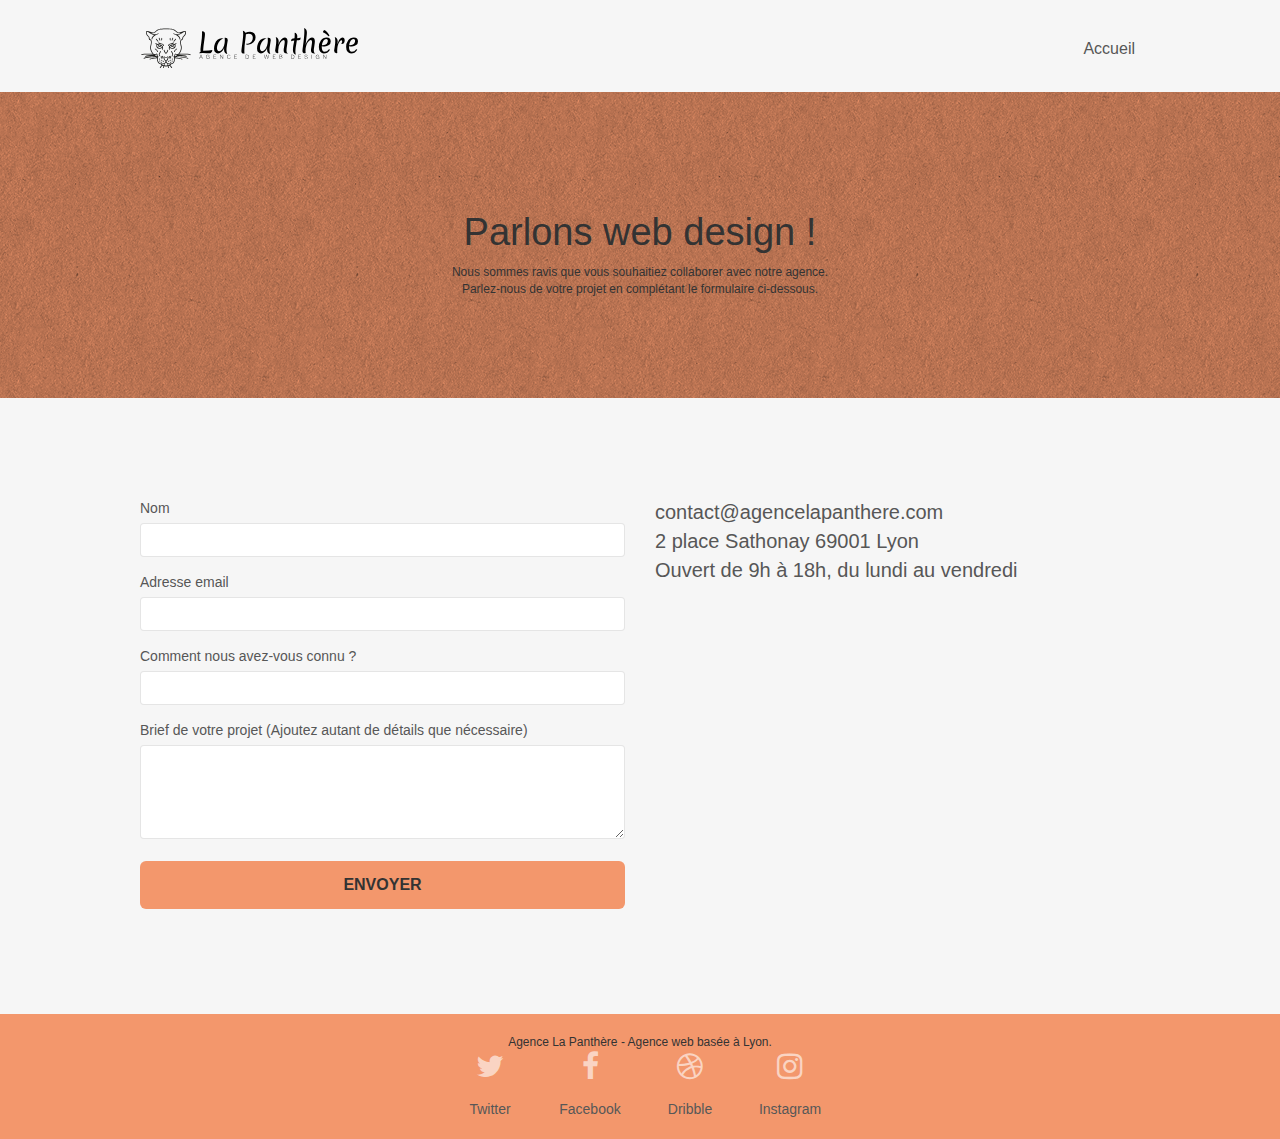
==== commit b3806aeb: "Changed img type, banniere" ====
--- a/page2.html
+++ b/page2.html
@@ -112,12 +112,6 @@
 		</div>
 		<!-- bloc-7 END -->
 
-		<!-- ScrollToTop Button -->
-		<a class="bloc-button btn btn-d scrollToTop" onclick="scrollToTarget('1')"><span
-				class="fa fa-chevron-up"></span></a>
-		<!-- ScrollToTop Button END-->
-
-
 		<!-- Footer - bloc-8 -->
 		<div class="bloc bgc-atomic-tangerine d-bloc" id="bloc-8">
 			<footer class="container bloc-sm">
--- a/style.css
+++ b/style.css
@@ -91,7 +91,7 @@
 }
 
 .texture-paper::before {
-    background: url("img/texture-paper.png");
+    background: url("img/texture-paper.webp");
     background-size: 280px 280px;
 }
 
@@ -815,16 +815,16 @@
     border-color: #364577!important;
 }
 
-.bg-dots-bg {
+/* .bg-dots-bg {
     background-image: url("img/dots-bg.png");
-}
-
-.bg-lines-h2-bg {
+} */
+
+/* .bg-lines-h2-bg {
     background-image: url("img/lines-h2-bg.png");
-}
+} */
 
 .bg-banniere {
-    background-image: url("img/agence-la-panthere.jpg");
+    background-image: url("img/agence-la-panthere.webp");
 }
 
 /* .bg-presentation {
@@ -1033,6 +1033,13 @@
         width: 180px;
         height: 320px;
     }
+    /** ajout css @media */
+    a[data-lightbox] {
+        position: relative;
+        display: flex;
+        justify-content: center;
+        text-align: center;
+    }
 }
 
 @media (max-width: 400px) {
